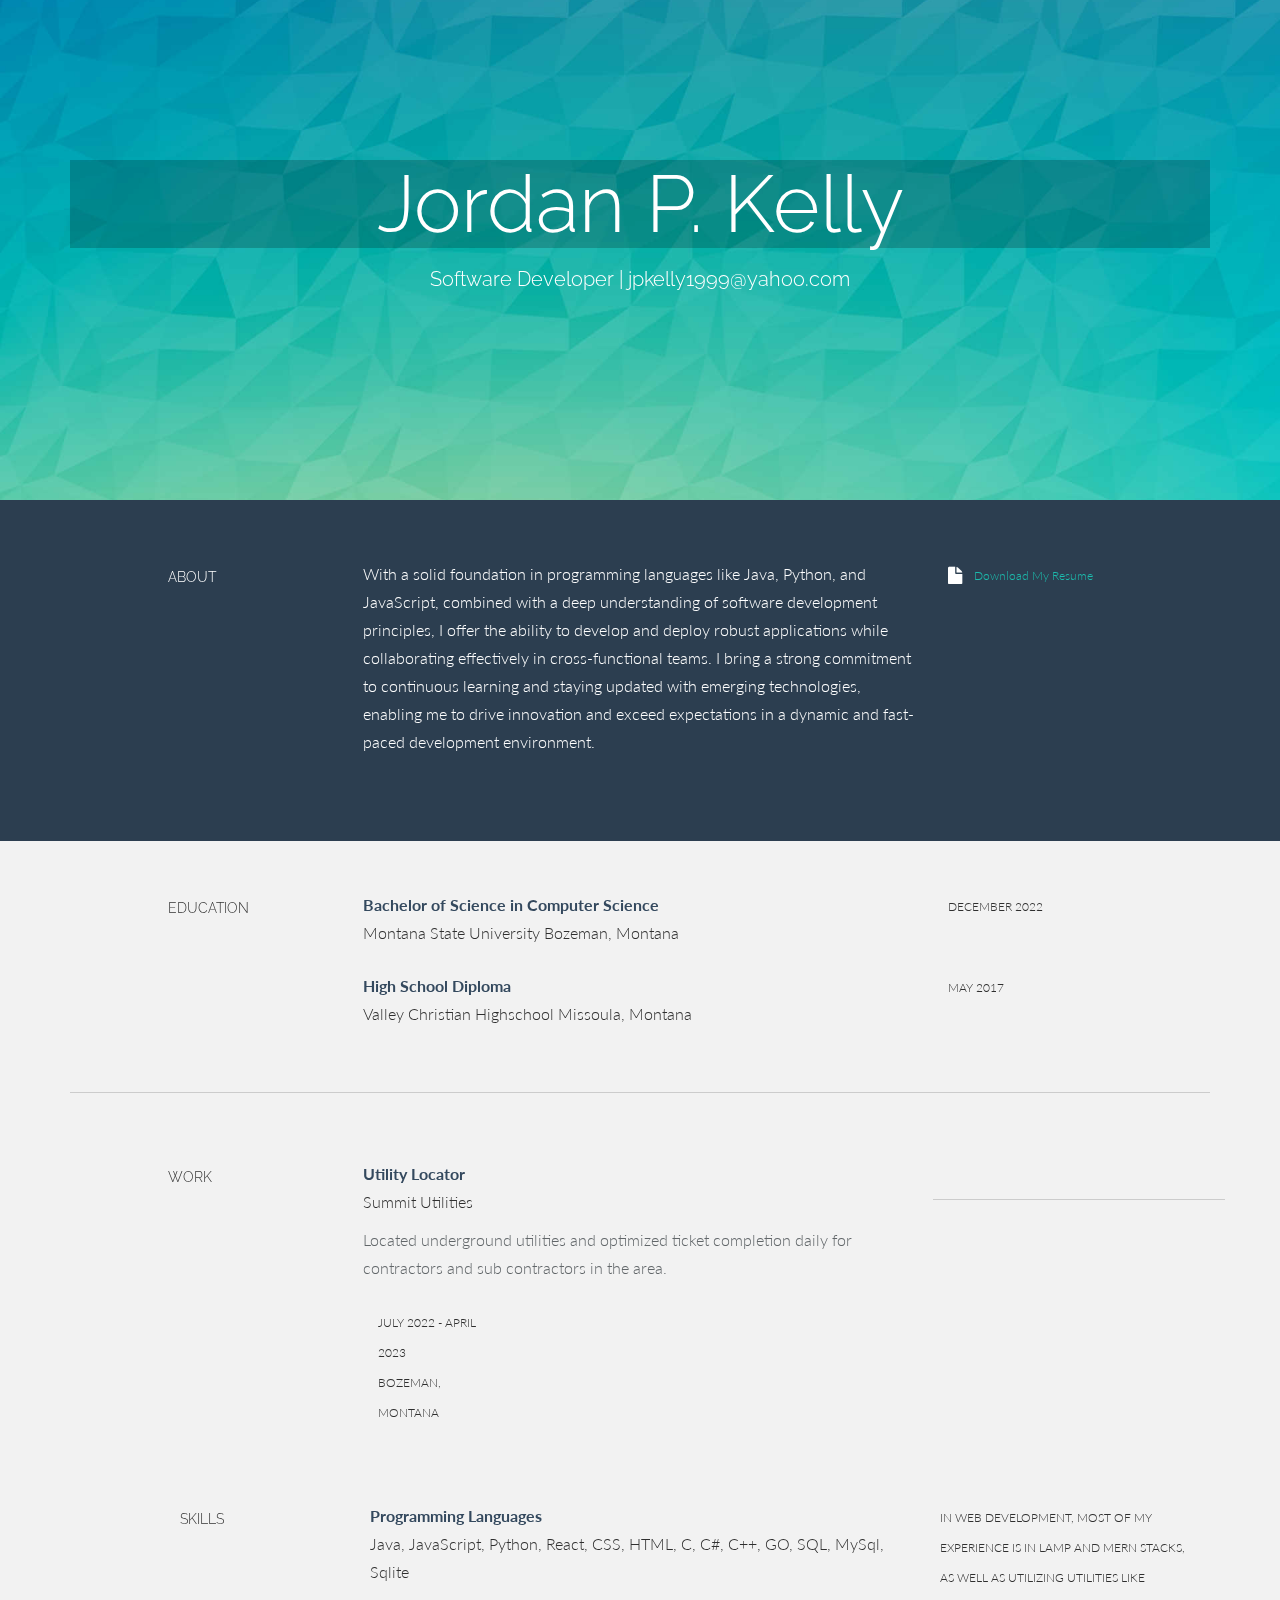
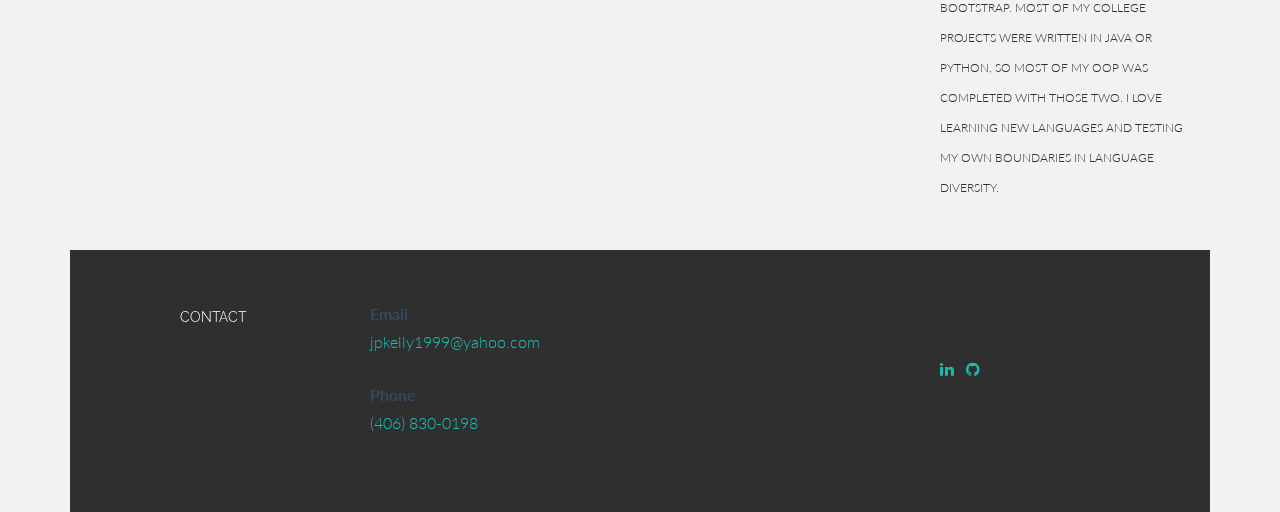
==== website/index.html @ 78734c27 "Add files via upload" ====
<!DOCTYPE html>
<html lang="en">
 <head>
    <meta charset="utf-8">
    <meta name="viewport" content="width=device-width, initial-scale=1.0, maximum-scale=1.0, user-scalable=no">	
    <!-- author -->
    <meta name="author" content="Jordan Kelly, Gilbert AZ">
    <link rel="shortcut icon" href="favicon.ico">
    <link rel="apple-touch-icon" href="icon.png" />
   <title>Jordan P. Kelly</title>
   <!-- Bootstrap core CSS -->
   <link href="css/bootstrap.css" rel="stylesheet">
   <link rel="stylesheet" href="css/font-awesome.min.css">

   <!-- Link the main.css stylesheet -->
   <link href="css/main.css" rel="stylesheet">
   
   <!-- OPTIONAL: Google Fonts (don't forget to edit main.css also) -->
   <link href='//fonts.googleapis.com/css?family=Lato:300,400,700,300italic,400italic' rel='stylesheet' type='text/css'>
   <link href='//fonts.googleapis.com/css?family=Raleway:400,300,700' rel='stylesheet' type='text/css'>

   <!-- HTML5 shim and Respond.js IE8 support of HTML5 elements and media queries -->
   <!--[if lt IE 9]>
     <script src="js/html5shiv.js"></script>
     <script src="js/respond.min.js"></script>
   <![endif]-->
 </head>
 <body>



   <div class="header" id="headerwrap">
     <div class="container">
       <div class="row centered">
         <div class="col-lg-12">
           <h1>Jordan P. Kelly</h1>
           <h3>Software Developer | 
            <a href="mailto:jpkelly1999@yahoo.com">jpkelly1999@yahoo.com</a>
           </h3>
         </div><!--/.col-lg-12-->
       </div><!--/.row-->
     </div><!--/.container-->
   </div><!--/.#headerwrap-->
  
   <section id="about" name="about"></section>
 <div class="about">
   <div class="container">
     <div class="row"> 
       <div class="col-lg-2 col-lg-offset-1">
         <h5>ABOUT</h5>
       </div>
       <div class="col-lg-6">
<p>With a solid foundation in programming languages like Java, Python, and JavaScript, combined with a deep understanding of software development principles, I offer the ability to develop and deploy robust applications while collaborating effectively in cross-functional teams. I bring a strong commitment to continuous learning and staying updated with emerging technologies, enabling me to drive innovation and exceed expectations in a dynamic and fast-paced development environment.</p>
</div>
       <div class="col-lg-3">
         <p><a href="ResumeFinal.pdf"><i class="icon-file"></i> <sm>Download My Resume</sm></a></p>
       </div>
 
     </div><!--/.row-->
   </div><!--/.container-->
 </div><!--/ #intro-->

 <section id="resume" name="resume"></section>
	<!-- EDUCATION  -->
	<div class="container desc">
		<div class="row">

				<div class="col-lg-2 col-lg-offset-1">
					<h5>EDUCATION</h5>
				</div>
				<!-- EDIT: education line 1 -->
				<div class="col-lg-6">
					<p><t>Bachelor of Science in Computer Science</t><br/>
						Montana State University
						Bozeman, Montana
					</p>
				</div>
				<div class="col-lg-3">
					<p><sm>December 2022</sm><br/>
					</p>
				</div>
	
				<!-- EDIT: education line 2 -->
				<div class="col-lg-6 col-lg-offset-3">
					<p><t>High School Diploma</t><br/>
						 Valley Christian Highschool 
						 Missoula, Montana
					</p>
				</div>
				<div class="col-lg-3">
					<p><sm>May 2017</sm></p>
				</div>
	
		</div><!--/.row -->
		<br>
		<hr>
	</div><!--/.container -->
	
	<!-- WORK -->
	<div class="container desc">
		<div class="row">

				<div class="col-lg-2 col-lg-offset-1">
					<h5>WORK</h5>
				</div>
				<div class="col-lg-6">
					<p class="tight"><t>Utility Locator</t><br/>
						Summit Utilities <br/>
					</p>
					<p><more> Located underground utilities and optimized ticket completion daily for contractors and sub contractors in the area.</more></p>
				<div class="col-lg-3">
					<p><sm>July 2022 - April 2023 <br/>
					Bozeman, Montana</sm></p>
				</div>
				
		</div><!--/.row -->
		<br>
		<hr>
	</div><!--/.container -->


	<!-- SKILLS -->
	<div class="container desc">
		<div class="row">
				<div class="col-lg-2 col-lg-offset-1">
					<h5>SKILLS</h5>
				</div>

				<!-- EDIT: awards line 1-->
				<div class="col-lg-6">
					<p><t>Programming Languages</t><br/>
						Java, JavaScript, Python, React, CSS, HTML, C, C#, C++, GO, SQL, MySql, Sqlite <br/>
					</p>
				</div>
				<div class="col-lg-3">
					<p><sm>In web development, most of my experience is in LAMP and MERN stacks, as well as utilizing utilities like bootstrap. Most of my college projects were written in Java or Python, so most of my OOP was completed with those two. I love learning new languages and testing my own boundaries in language diversity.</sm></p>
				</div>
	
				
		
		</div><!--/.row -->
		<br>
	</div><!--/.container -->
    <section id="contact" name="contact"></section>
	<!--FOOTER -->
	<div id="footwrap" class="footer">
		<div class="container">
			<div class="row">
			
				<div class="col-lg-2 col-lg-offset-1">
					<h5>CONTACT</h5>
				</div>
				<!-- EDIT: email -->
				<div class="col-lg-6">
					<p><t>Email</t><br/>
						<a href="mailto:jpkelly1999@yahoo.com" class="mail">jpkelly1999@yahoo.com</a> <br/>
					</p>
					<p><t>Phone</t><br/>
						<a href="tel:4068300198" class="tel">(406) 830-0198</a> <br/>
					</p>
				</div>
				<div class="col-lg-3">
					<p><sm>SOCIAL LINKS</sm></p>
					<p>
						<!-- EDIT: Social Links. Replace # with your URL for each -->
						<a href="www.linkedin.com/in/jordank37"><i class="icon-linkedin"></i></a>
						<a href="https://github.com/JordanK37"><i class="icon-github"></i></a>
					</p>
				</div>
			</div><!--/.row -->
		</div><!--/.container -->
	</div><!--/ #footer -->
</body>

</html>
---- website/css/main.css ----
body {
  background-color: #f2f2f2;
  font-family: "Lato"; /* OPTIONAL: Google Fonts - base font */
  font-weight: 300;
  font-size: 16px;
  color: #555;

  -webkit-font-smoothing: antialiased;
  -webkit-overflow-scrolling: touch;
}

/* Titles */
h1, h2, h3, h4, h5, h6 {
  font-family: "Raleway"; /* OPTIONAL: Google Fonts - title font */
  font-weight: 300;
  color: #333;
}

/* Paragraph & Typographic */
p {
  line-height: 28px;
  margin-bottom: 25px;
}

.centered {
    text-align: center;
}

/* Links */
a {
  color: #1CBCAD;
  word-wrap: break-word;

  -webkit-transition: color 0.1s ease-in, background 0.1s ease-in;
  -moz-transition: color 0.1s ease-in, background 0.1s ease-in;
  -ms-transition: color 0.1s ease-in, background 0.1s ease-in;
  -o-transition: color 0.1s ease-in, background 0.1s ease-in;
  transition: color 0.1s ease-in, background 0.1s ease-in;
}

a:hover,
a:focus {
  color: #7b7b7b;
  text-decoration: none;
  outline: 0;
}

a:before,
a:after {
  -webkit-transition: color 0.1s ease-in, background 0.1s ease-in;
  -moz-transition: color 0.1s ease-in, background 0.1s ease-in;
  -ms-transition: color 0.1s ease-in, background 0.1s ease-in;
  -o-transition: color 0.1s ease-in, background 0.1s ease-in;
  transition: color 0.1s ease-in, background 0.1s ease-in;
}

 hr {
  display: block;
  height: 1px;
  border: 0;
  border-top: 1px solid #ccc;
  margin: 1em 0;
  padding: 0;
}

/*---------------------------------------------------
  SECTION WRAPS
---------------------------------------------------*/

/* Header Wrap */
.header {
  background: #1CBCAD;
  background: url(../images/header-bg.jpg) no-repeat center top;
  padding-top:140px;
  text-align:center;
  background-attachment: relative;
  background-position: center center;
  min-height: 500px;
  width: 100%;
  
  -webkit-background-size: 100%;
  -moz-background-size: 100%;
  -o-background-size: 100%;
  background-size: 100%;

  -webkit-background-size: cover;
  -moz-background-size: cover;
  -o-background-size: cover;
  background-size: cover;
}

.header h1 {
  font-size: 80px;
  color: white;
  background: rgba(0,0,0,0.2);
}

.header h3 {
  font-size: 20px;
  color: white;
}

.header h3 a {
  color: #fff;
}

/* About Wrap */
.about {
  background: #2c3e50;
  padding-top: 60px;
  padding-bottom: 60px;
  color: white;
} 

.about h5, p {
  color: white;
}

.about i {
  color: white;
  font-size: 20px;
  padding-right: 8px;
  vertical-align: middle;
}

.footer {
  background: #2f2f2f;
  padding-top: 50px;
  padding-bottom: 50px;
}

.footer p {
  color: white;
}

.footer h5 {
  color: white;
}

.footer t {
  font-weight: 700;
}

/* social icons: */
.footer i {
  padding-right: 8px;
  /*color: #1abc9c;*/
}

/* Global Values */

.desc {
  padding-top: 50px;
}

.desc p {
  color: #2f2f2f;
}

.desc t {
  color: #34495e;
  font-weight: 700;
}

.desc imp {
  padding: 6px;
  color: white;
  background: #34495e;
}

.desc more {
  color: #616669;
}


sm {
  font-size: 12px;
}

.desc .col-lg-3 {
  text-transform: uppercase;
}

.container .row p.tight {
  margin-bottom: 10px;
}

/* define some CSS3 animations: */
body {
  /* Addresses a small issue in webkit: http://bit.ly/NEdoDq */
  -webkit-backface-visibility: hidden;
}

.animated {
  -webkit-animation-duration: 1s;
  -moz-animation-duration: 1s;
  -o-animation-duration: 1s;
  animation-duration: 1s;
  -webkit-animation-fill-mode: both;
  -moz-animation-fill-mode: both;
  -o-animation-fill-mode: both;
  animation-fill-mode: both;
}

@-webkit-keyframes fadeIn {
  0% {
    opacity: 0; 
  }

  100% {
    opacity: 1; 
  }
}

@-moz-keyframes fadeIn {
  0% {
    opacity: 0;
  }

  100% {
    opacity: 1;
  }
}

@-o-keyframes fadeIn {
  0% {
    opacity: 0;
  }

  100% {
    opacity: 1;
  }
}

@keyframes fadeIn {
  0% {
    opacity: 0;
  }

  100% {
    opacity: 1;
  } 
}

.fadeIn {
  -webkit-animation-name: fadeIn;
  -moz-animation-name: fadeIn;
  -o-animation-name: fadeIn;
  animation-name: fadeIn;
}

/* 1 */
@-webkit-keyframes fadeInUp {
  0% {
    opacity: 0;
    -webkit-transform: translateY(20px);
  }

  100% {
    opacity: 1;
    -webkit-transform: translateY(0);
  }
}

@-moz-keyframes fadeInUp {
  0% {
    opacity: 0;
    -moz-transform: translateY(20px);
  }

  100% {
    opacity: 1;
    -moz-transform: translateY(0);
  }
}

@-o-keyframes fadeInUp {
  0% {
    opacity: 0;
    -o-transform: translateY(20px);
  }

  100% {
    opacity: 1;
    -o-transform: translateY(0);
  }
}

@keyframes fadeInUp {
  0% {
    opacity: 0;
    transform: translateY(20px);
  }

  100% {
    opacity: 1;
    transform: translateY(0);
  }
}

.fadeInUp {
  -webkit-animation-name: fadeInUp;
  -moz-animation-name: fadeInUp;
  -o-animation-name: fadeInUp;
  animation-name: fadeInUp;
  }
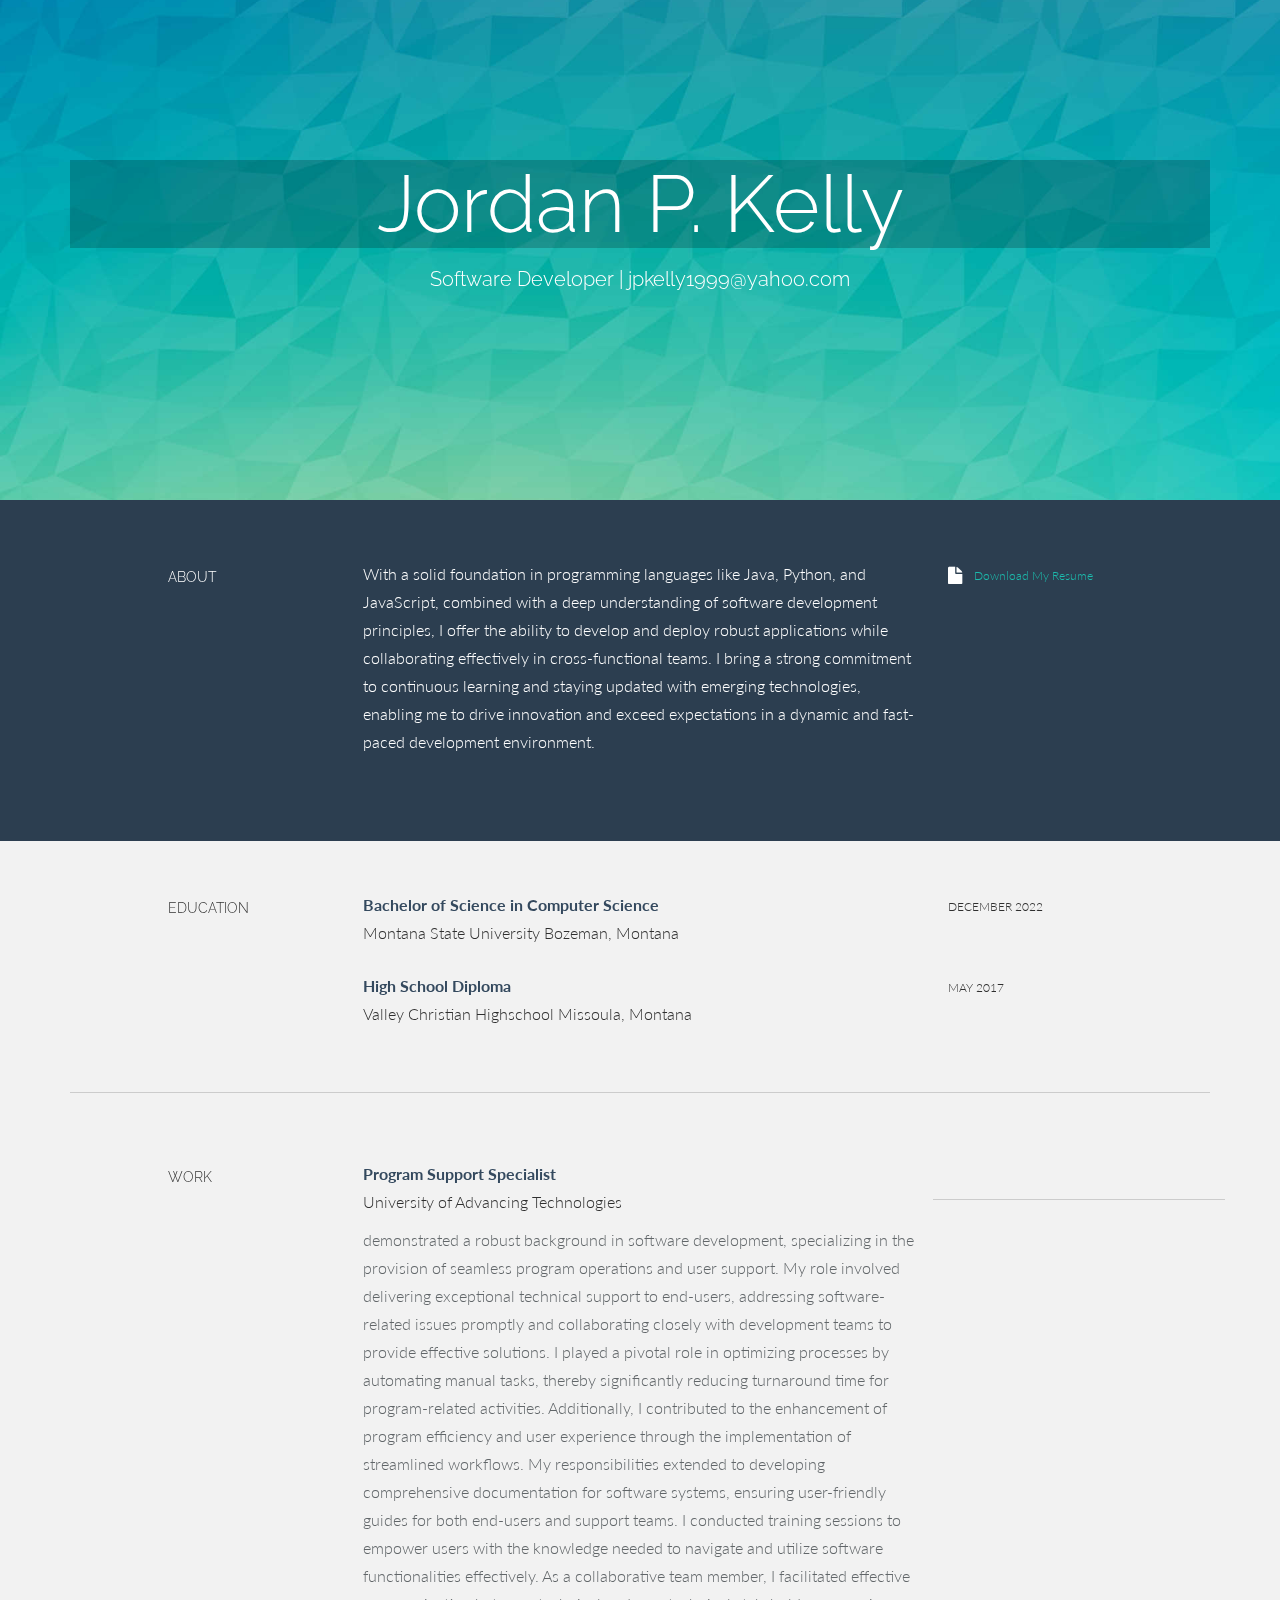
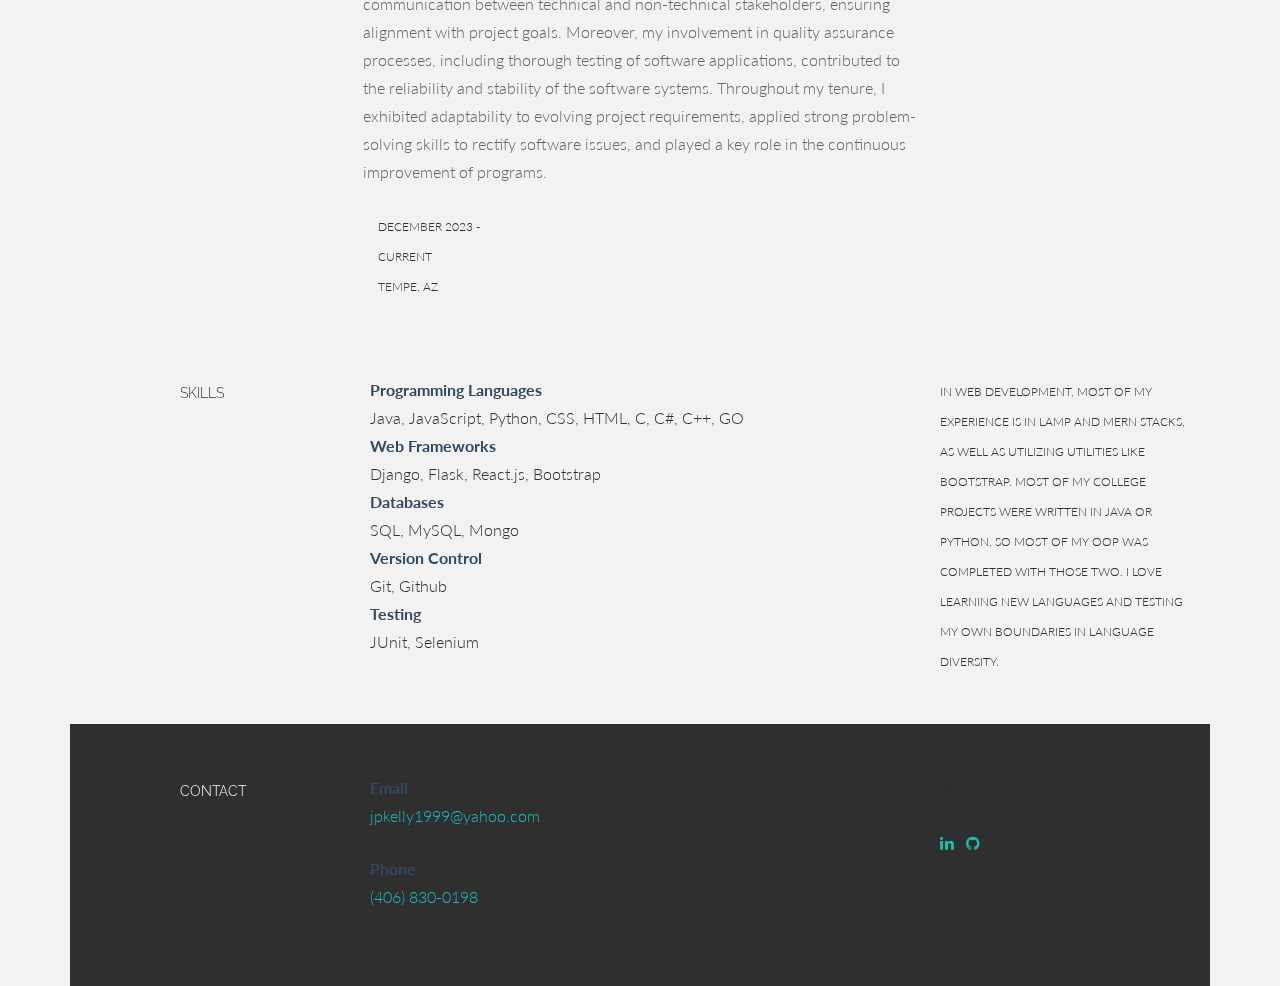
==== commit 1bbf5d36: "New changes" ====
--- a/website/index.html
+++ b/website/index.html
@@ -53,7 +53,7 @@
 <p>With a solid foundation in programming languages like Java, Python, and JavaScript, combined with a deep understanding of software development principles, I offer the ability to develop and deploy robust applications while collaborating effectively in cross-functional teams. I bring a strong commitment to continuous learning and staying updated with emerging technologies, enabling me to drive innovation and exceed expectations in a dynamic and fast-paced development environment.</p>
 </div>
        <div class="col-lg-3">
-         <p><a href="ResumeFinal.pdf"><i class="icon-file"></i> <sm>Download My Resume</sm></a></p>
+         <p><a href="Resume January 2024.pdf"><i class="icon-file"></i> <sm>Download My Resume</sm></a></p>
        </div>
  
      </div><!--/.row-->
@@ -104,13 +104,13 @@
 					<h5>WORK</h5>
 				</div>
 				<div class="col-lg-6">
-					<p class="tight"><t>Utility Locator</t><br/>
-						Summit Utilities <br/>
+					<p class="tight"><t>Program Support Specialist</t><br/>
+						University of Advancing Technologies <br/>
 					</p>
-					<p><more> Located underground utilities and optimized ticket completion daily for contractors and sub contractors in the area.</more></p>
+					<p><more>demonstrated a robust background in software development, specializing in the provision of seamless program operations and user support. My role involved delivering exceptional technical support to end-users, addressing software-related issues promptly and collaborating closely with development teams to provide effective solutions. I played a pivotal role in optimizing processes by automating manual tasks, thereby significantly reducing turnaround time for program-related activities. Additionally, I contributed to the enhancement of program efficiency and user experience through the implementation of streamlined workflows. My responsibilities extended to developing comprehensive documentation for software systems, ensuring user-friendly guides for both end-users and support teams. I conducted training sessions to empower users with the knowledge needed to navigate and utilize software functionalities effectively. As a collaborative team member, I facilitated effective communication between technical and non-technical stakeholders, ensuring alignment with project goals. Moreover, my involvement in quality assurance processes, including thorough testing of software applications, contributed to the reliability and stability of the software systems. Throughout my tenure, I exhibited adaptability to evolving project requirements, applied strong problem-solving skills to rectify software issues, and played a key role in the continuous improvement of programs.</more></p>
 				<div class="col-lg-3">
-					<p><sm>July 2022 - April 2023 <br/>
-					Bozeman, Montana</sm></p>
+					<p><sm>December 2023 - Current <br/>
+					Tempe, AZ</sm></p>
 				</div>
 				
 		</div><!--/.row -->
@@ -129,7 +129,15 @@
 				<!-- EDIT: awards line 1-->
 				<div class="col-lg-6">
 					<p><t>Programming Languages</t><br/>
-						Java, JavaScript, Python, React, CSS, HTML, C, C#, C++, GO, SQL, MySql, Sqlite <br/>
+						Java, JavaScript, Python, CSS, HTML, C, C#, C++, GO <br/>
+						<t>Web Frameworks</t><br/>
+						Django, Flask, React.js, Bootstrap<br/>
+						<t>Databases</t><br/>
+						SQL, MySQL, Mongo<br/>
+						<t>Version Control</t><br/>
+						Git, Github <br/>
+						<t>Testing</t><br/>
+						JUnit, Selenium <br/>
 					</p>
 				</div>
 				<div class="col-lg-3">
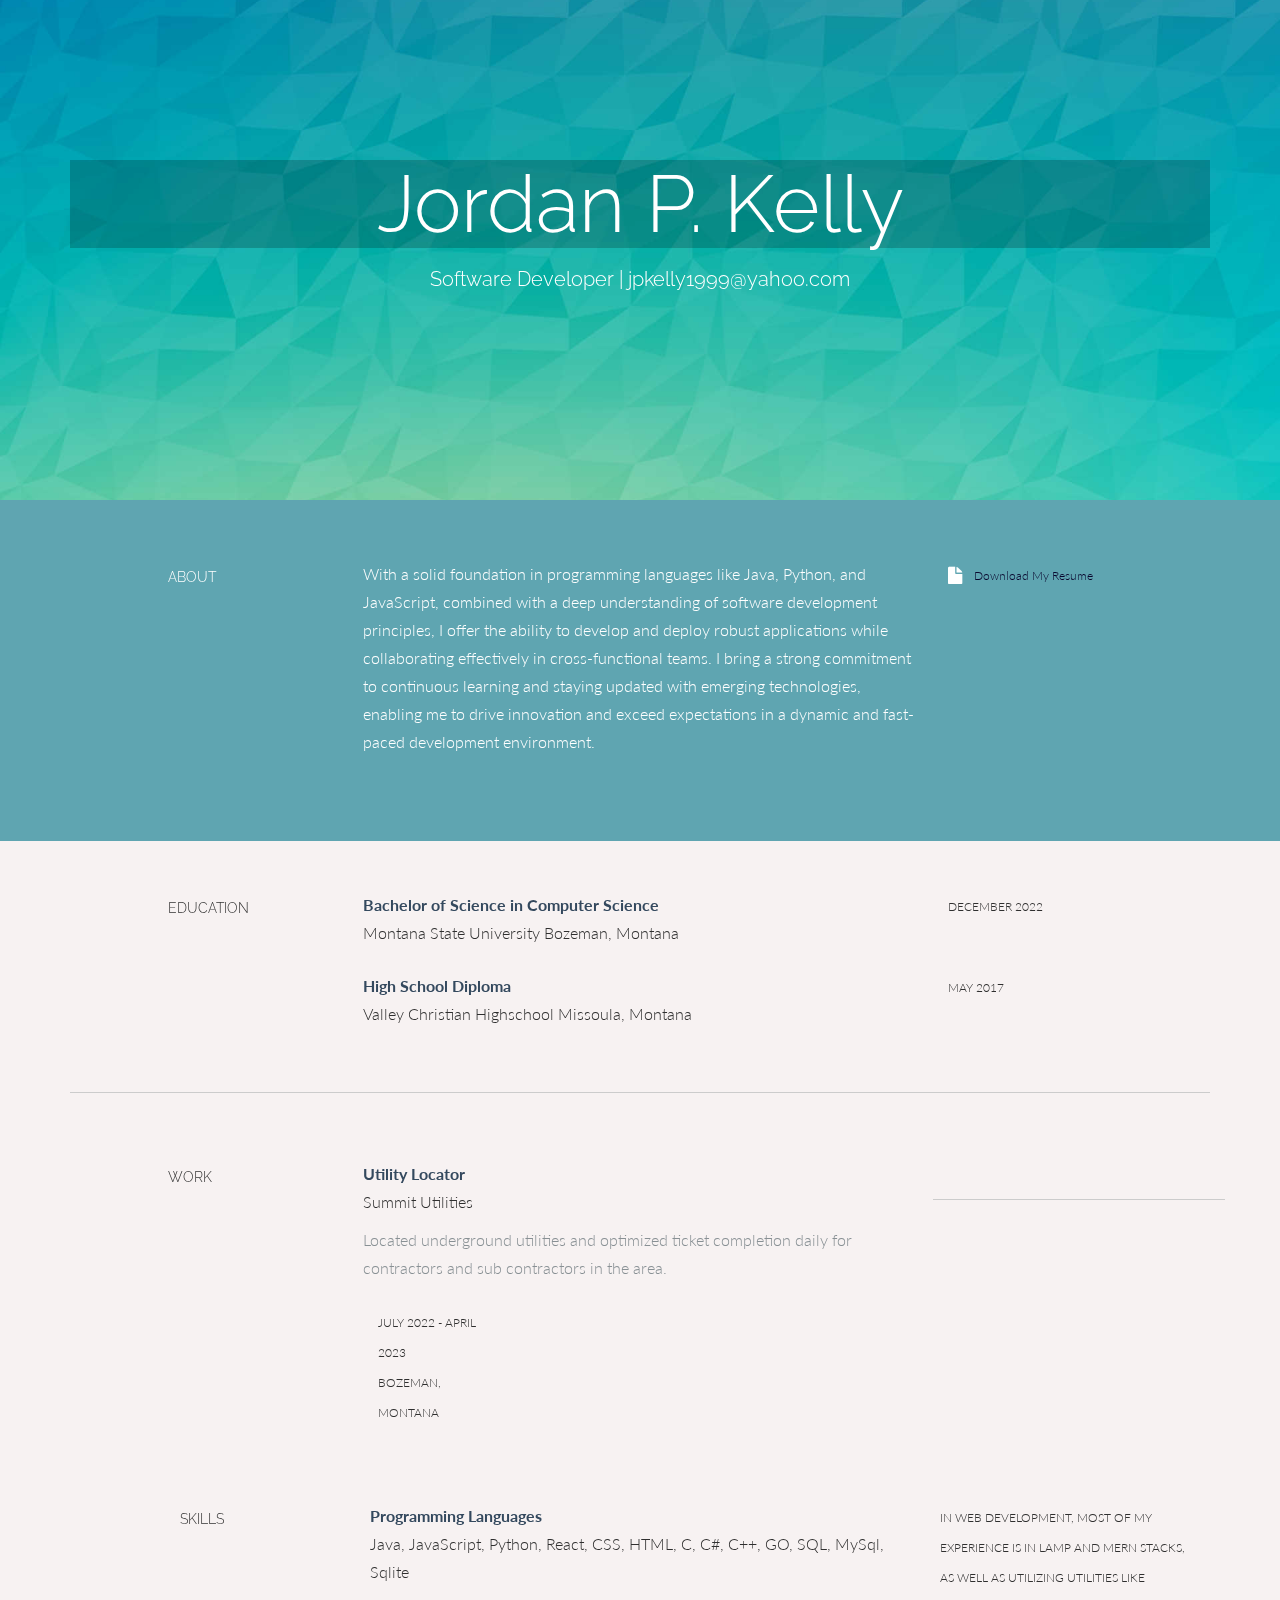
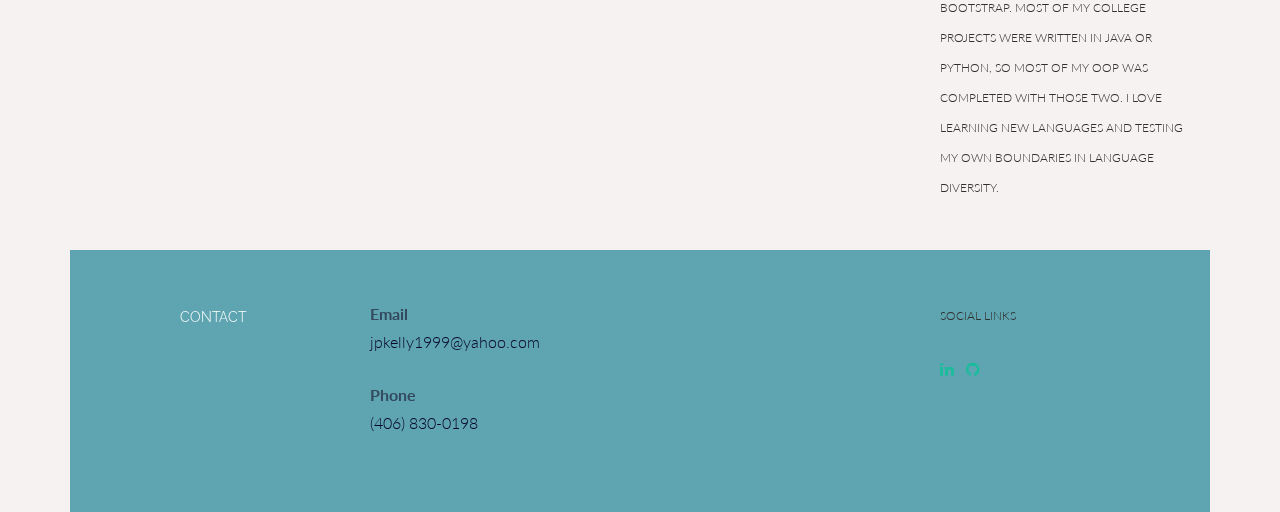
==== commit 1912b15f: "Add files via upload" ====
--- a/website/index.html
+++ b/website/index.html
@@ -7,15 +7,15 @@
     <meta name="author" content="Jordan Kelly, Gilbert AZ">
     <link rel="shortcut icon" href="favicon.ico">
     <link rel="apple-touch-icon" href="icon.png" />
-   <title>Jordan P. Kelly</title>
+   <title>Jordan P. Kelly - Software Developer</title>
    <!-- Bootstrap core CSS -->
    <link href="css/bootstrap.css" rel="stylesheet">
    <link rel="stylesheet" href="css/font-awesome.min.css">
 
-   <!-- Link the main.css stylesheet -->
+   
    <link href="css/main.css" rel="stylesheet">
    
-   <!-- OPTIONAL: Google Fonts (don't forget to edit main.css also) -->
+   
    <link href='//fonts.googleapis.com/css?family=Lato:300,400,700,300italic,400italic' rel='stylesheet' type='text/css'>
    <link href='//fonts.googleapis.com/css?family=Raleway:400,300,700' rel='stylesheet' type='text/css'>
 
@@ -32,7 +32,7 @@
    <div class="header" id="headerwrap">
      <div class="container">
        <div class="row centered">
-         <div class="col-lg-12">
+         <div class="col-lg-12 animated fadeInUp">
            <h1>Jordan P. Kelly</h1>
            <h3>Software Developer | 
             <a href="mailto:jpkelly1999@yahoo.com">jpkelly1999@yahoo.com</a>
@@ -53,7 +53,7 @@
 <p>With a solid foundation in programming languages like Java, Python, and JavaScript, combined with a deep understanding of software development principles, I offer the ability to develop and deploy robust applications while collaborating effectively in cross-functional teams. I bring a strong commitment to continuous learning and staying updated with emerging technologies, enabling me to drive innovation and exceed expectations in a dynamic and fast-paced development environment.</p>
 </div>
        <div class="col-lg-3">
-         <p><a href="Resume January 2024.pdf"><i class="icon-file"></i> <sm>Download My Resume</sm></a></p>
+         <p><a href="ResumeFinal.pdf"><i class="icon-file"></i> <sm>Download My Resume</sm></a></p>
        </div>
  
      </div><!--/.row-->
@@ -104,13 +104,13 @@
 					<h5>WORK</h5>
 				</div>
 				<div class="col-lg-6">
-					<p class="tight"><t>Program Support Specialist</t><br/>
-						University of Advancing Technologies <br/>
+					<p class="tight"><t>Utility Locator</t><br/>
+						Summit Utilities <br/>
 					</p>
-					<p><more>demonstrated a robust background in software development, specializing in the provision of seamless program operations and user support. My role involved delivering exceptional technical support to end-users, addressing software-related issues promptly and collaborating closely with development teams to provide effective solutions. I played a pivotal role in optimizing processes by automating manual tasks, thereby significantly reducing turnaround time for program-related activities. Additionally, I contributed to the enhancement of program efficiency and user experience through the implementation of streamlined workflows. My responsibilities extended to developing comprehensive documentation for software systems, ensuring user-friendly guides for both end-users and support teams. I conducted training sessions to empower users with the knowledge needed to navigate and utilize software functionalities effectively. As a collaborative team member, I facilitated effective communication between technical and non-technical stakeholders, ensuring alignment with project goals. Moreover, my involvement in quality assurance processes, including thorough testing of software applications, contributed to the reliability and stability of the software systems. Throughout my tenure, I exhibited adaptability to evolving project requirements, applied strong problem-solving skills to rectify software issues, and played a key role in the continuous improvement of programs.</more></p>
+					<p><more> Located underground utilities and optimized ticket completion daily for contractors and sub contractors in the area.</more></p>
 				<div class="col-lg-3">
-					<p><sm>December 2023 - Current <br/>
-					Tempe, AZ</sm></p>
+					<p><sm>July 2022 - April 2023 <br/>
+					Bozeman, Montana</sm></p>
 				</div>
 				
 		</div><!--/.row -->
@@ -129,15 +129,7 @@
 				<!-- EDIT: awards line 1-->
 				<div class="col-lg-6">
 					<p><t>Programming Languages</t><br/>
-						Java, JavaScript, Python, CSS, HTML, C, C#, C++, GO <br/>
-						<t>Web Frameworks</t><br/>
-						Django, Flask, React.js, Bootstrap<br/>
-						<t>Databases</t><br/>
-						SQL, MySQL, Mongo<br/>
-						<t>Version Control</t><br/>
-						Git, Github <br/>
-						<t>Testing</t><br/>
-						JUnit, Selenium <br/>
+						Java, JavaScript, Python, React, CSS, HTML, C, C#, C++, GO, SQL, MySql, Sqlite <br/>
 					</p>
 				</div>
 				<div class="col-lg-3">
@@ -170,7 +162,6 @@
 				<div class="col-lg-3">
 					<p><sm>SOCIAL LINKS</sm></p>
 					<p>
-						<!-- EDIT: Social Links. Replace # with your URL for each -->
 						<a href="www.linkedin.com/in/jordank37"><i class="icon-linkedin"></i></a>
 						<a href="https://github.com/JordanK37"><i class="icon-github"></i></a>
 					</p>
--- a/website/css/main.css
+++ b/website/css/main.css
@@ -1,6 +1,6 @@
 body {
-  background-color: #f2f2f2;
-  font-family: "Lato"; /* OPTIONAL: Google Fonts - base font */
+  background-color: #f7f2f2;
+  font-family: "Lato"; 
   font-weight: 300;
   font-size: 16px;
   color: #555;
@@ -11,7 +11,7 @@
 
 /* Titles */
 h1, h2, h3, h4, h5, h6 {
-  font-family: "Raleway"; /* OPTIONAL: Google Fonts - title font */
+  font-family: "Raleway"; 
   font-weight: 300;
   color: #333;
 }
@@ -28,7 +28,7 @@
 
 /* Links */
 a {
-  color: #1CBCAD;
+  color: #09072e;
   word-wrap: break-word;
 
   -webkit-transition: color 0.1s ease-in, background 0.1s ease-in;
@@ -40,7 +40,7 @@
 
 a:hover,
 a:focus {
-  color: #7b7b7b;
+  color: #dddce2;
   text-decoration: none;
   outline: 0;
 }
@@ -106,7 +106,7 @@
 
 /* About Wrap */
 .about {
-  background: #2c3e50;
+  background: #5fa5b1;
   padding-top: 60px;
   padding-bottom: 60px;
   color: white;
@@ -124,9 +124,10 @@
 }
 
 .footer {
-  background: #2f2f2f;
+  background: #5fa5b1;
   padding-top: 50px;
   padding-bottom: 50px;
+  color: white;
 }
 
 .footer p {
@@ -144,7 +145,7 @@
 /* social icons: */
 .footer i {
   padding-right: 8px;
-  /*color: #1abc9c;*/
+  color: #1abc9c;
 }
 
 /* Global Values */
@@ -169,7 +170,7 @@
 }
 
 .desc more {
-  color: #616669;
+  color: #889094;
 }
 
 
